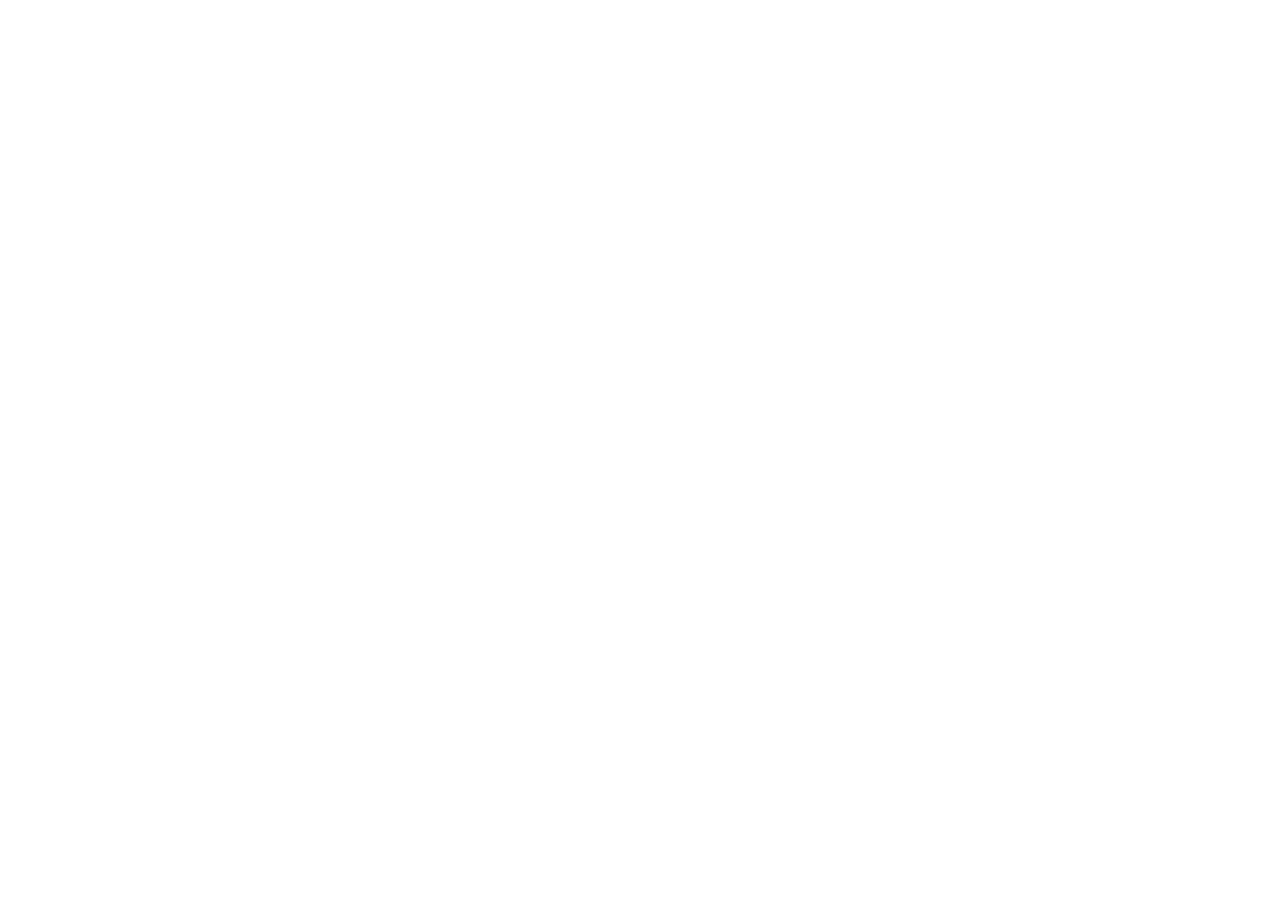
==== index.html @ 50e84723 "Unique numbers generator + first number selections" ====
<!DOCTYPE html>
<html lang="en" dir="ltr">
  <head>
    <meta charset="utf-8">
    <title>Campo Minato</title>
  </head>
  <body>

    <script src="js/script.js" charset="utf-8"></script>

  </body>
</html>
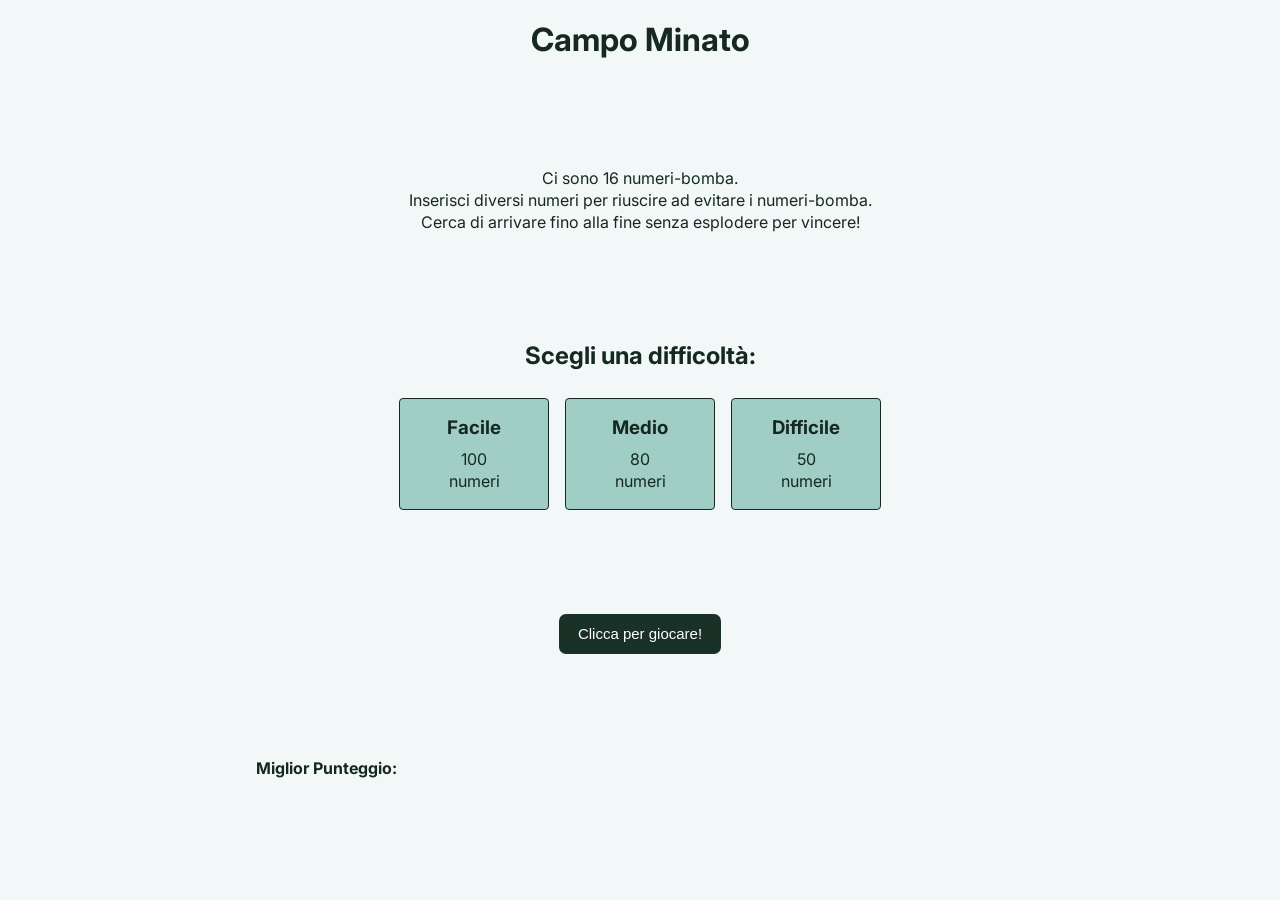
==== commit 6d35337a: "commit" ====
--- a/index.html
+++ b/index.html
@@ -1,12 +1,100 @@
-<!DOCTYPE html>
-<html lang="en" dir="ltr">
-  <head>
-    <meta charset="utf-8">
-    <title>Campo Minato</title>
-  </head>
-  <body>
-
-    <script src="js/script.js" charset="utf-8"></script>
-
-  </body>
-</html>
+<!DOCTYPE html>
+<html lang="en">
+<head>
+    <meta charset="UTF-8">
+    <meta http-equiv="X-UA-Compatible" content="IE=edge">
+    <meta name="viewport" content="width=device-width, initial-scale=1.0">
+    <link href="https://fonts.googleapis.com/css2?family=Inter:wght@300;400;500;600;700&display=swap" rel="stylesheet">
+    <link rel="stylesheet" href="./css/style.css">
+    <title>Campo Minato</title>
+</head>
+<body>
+
+    <!-- app -->
+    <div id="app">
+        <h1>
+            campo minato
+        </h1>
+
+        <p>
+            Ci sono <span id="bombs"></span> numeri-bomba.
+            <br>
+            Inserisci diversi numeri per riuscire ad evitare i numeri-bomba.
+            <br>
+            Cerca di arrivare fino alla fine senza esplodere per vincere!
+        </p>
+
+        <!-- difficulties -->
+        <div class="difficulties">
+            <h2>
+                Scegli una difficoltà:
+            </h2>
+
+            <!-- 3 cards -->
+            <ul class="difficulties">
+                <!-- easy -->
+                <li>
+                    <label class="card" for="easy">
+                        <h3>
+                            facile
+                        </h3>
+
+                        <span id="easy-bombs"></span> numeri
+
+                        <input type="radio" name="difficulty" id="easy">
+                        <span class="bg-card"></span>
+                    </label>
+                </li>
+                <!-- /easy -->
+
+                <!-- medium -->
+                <li>
+                    <label class="card" for="medium">
+                        <h3>
+                            medio
+                        </h3>
+
+                        <span id="medium-bombs"></span> numeri
+
+                        <input type="radio" name="difficulty" id="medium">
+                        <span class="bg-card"></span>
+                    </label>
+                </li>
+                <!-- /medium -->
+
+                <!-- hard -->
+                <li>
+                    <label class="card" for="hard">
+                        <h3>
+                            difficile
+                        </h3>
+
+                        <span id="hard-bombs"></span> numeri
+
+                        <input type="radio" name="difficulty" id="hard">
+                        <span class="bg-card"></span>
+                    </label>
+                </li>
+                <!-- /hard -->
+            </ul>
+            <!-- /cards -->
+        </div>
+        <!-- /difficulties -->
+
+        <div class="btn-start">
+            <button id="starter">
+                Clicca per giocare!
+            </button>
+        </div>
+
+        <h4>
+            miglior punteggio: <span id="points"></span>
+        </h4>
+
+        <div id="result"></div>
+    </div>
+    <!-- /app -->
+
+    <script src="./js/script.js"></script>
+</body>
+</html>
--- a/css/style.css
+++ b/css/style.css
@@ -0,0 +1,103 @@
+/* common settings */
+* {
+    box-sizing: border-box;
+    margin: 0;
+    padding: 0;
+}
+html, body {
+    width: 100%;
+    height: 100%;
+    font-family: 'Inter', sans-serif;
+    font-size: 16px;
+    line-height: 1.35;
+}
+body {
+    background-color: #F2F8F7;
+    color: #152921;
+}
+#app {
+    max-width: 800px;
+    min-height: 100%;
+    margin: 0 auto;
+    padding: 1rem;
+    display: flex;
+    flex-direction: column;
+    justify-content: space-between;
+    row-gap: 1rem;
+}
+h1, h2 {
+    text-align: center;
+    line-height: 1.5;
+}
+h1, h4 {
+    text-transform: capitalize;
+}
+p {
+    text-align: center;
+}
+ul li {
+    list-style: none;
+}
+
+.btn-start {
+    text-align: center;
+}
+
+#starter {
+    border: none;
+    padding: .75em 1.25em;
+    background-color: #1a3128;
+    color: #fff;
+    border-radius: 7px;
+    font-size: 15px;
+    cursor: pointer;
+}
+
+
+/* difficulties */
+.difficulties h2 {
+    margin-bottom: 1em;
+}
+.difficulties ul {
+    display: flex;
+    justify-content: center;
+    align-items: center;
+    flex-wrap: wrap;
+    gap: 1rem;
+}
+.difficulties label {
+    width: 150px;
+    height: 112px;
+    display: flex;
+    flex-direction: column;
+    justify-content: center;
+    align-items: center;
+    border: 1px solid;
+    border-radius: .25em;
+    cursor: pointer;
+    position: relative;
+}
+.difficulties h3 {
+    margin-bottom: .5em;
+    text-transform: capitalize;
+}
+.difficulties label input[type="radio"] {
+    display: none;
+}
+.difficulties label input + .bg-card {
+    width: 100%;
+    height: 100%;
+    position: absolute;
+    top: 0;
+    left: 0;
+    z-index: -1;
+    background-color: #A1CEC4;
+    transition: all 250ms ease;
+}
+.difficulties label input:checked + .bg-card {
+    background-color: #4D9384;
+    box-shadow: 0px 2px 4px 1px #0E1B16;
+}
+
+
+
